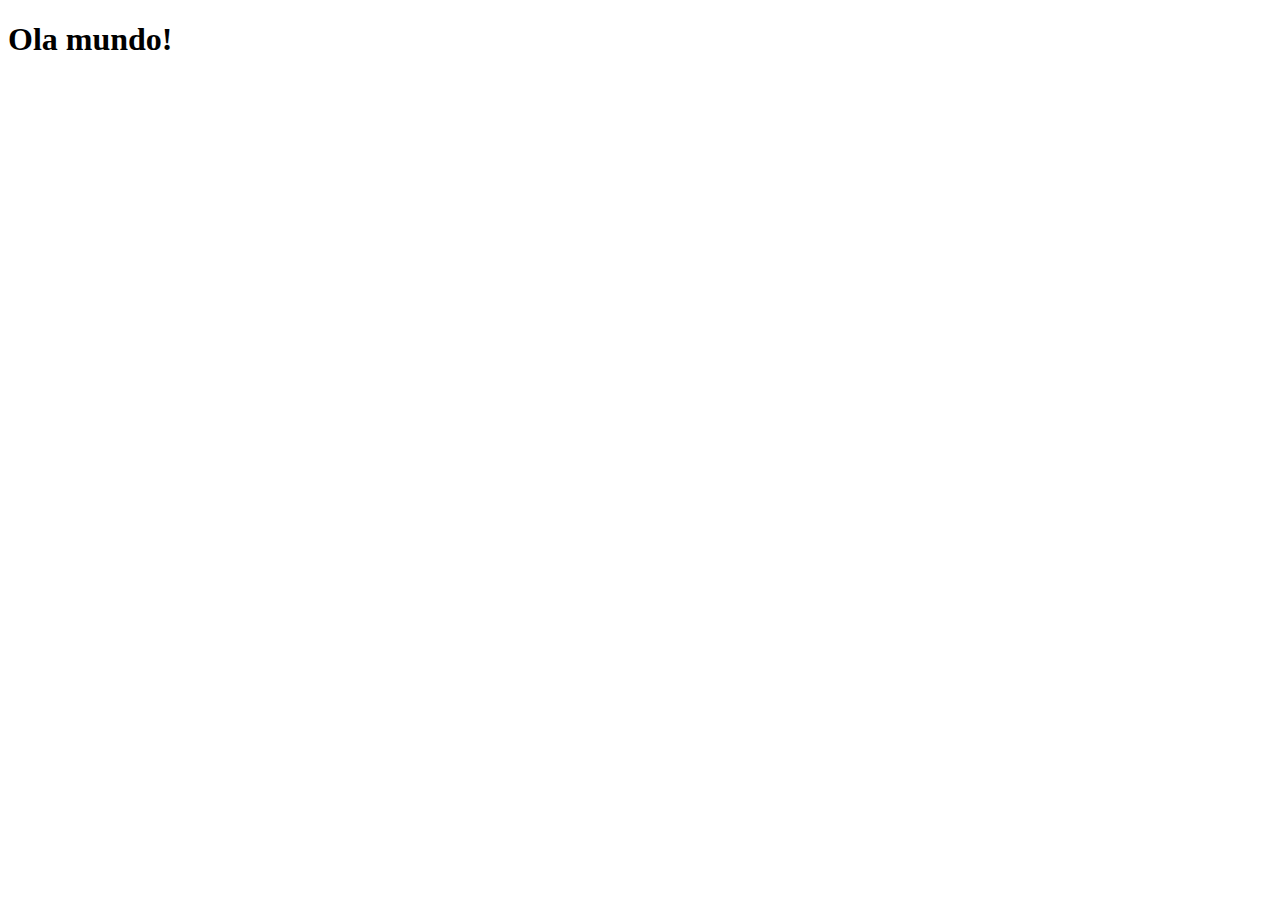
==== index.html @ 608e98ab "criei a pagina principal" ====
<!DOCTYPE html>
<html lang="pt-br">
<head>
    <meta charset="UTF-8">
    <meta http-equiv="X-UA-Compatible" content="IE=edge">
    <meta name="viewport" content="width=device-width, initial-scale=1.0">
    <title>Projeto redes sociais</title>
    <link rel="shortcut icon" href="favicon.ico" type="image/x-icon">
</head>
<body>
    <h1>Ola mundo!</h1>
    
</body>
</html>
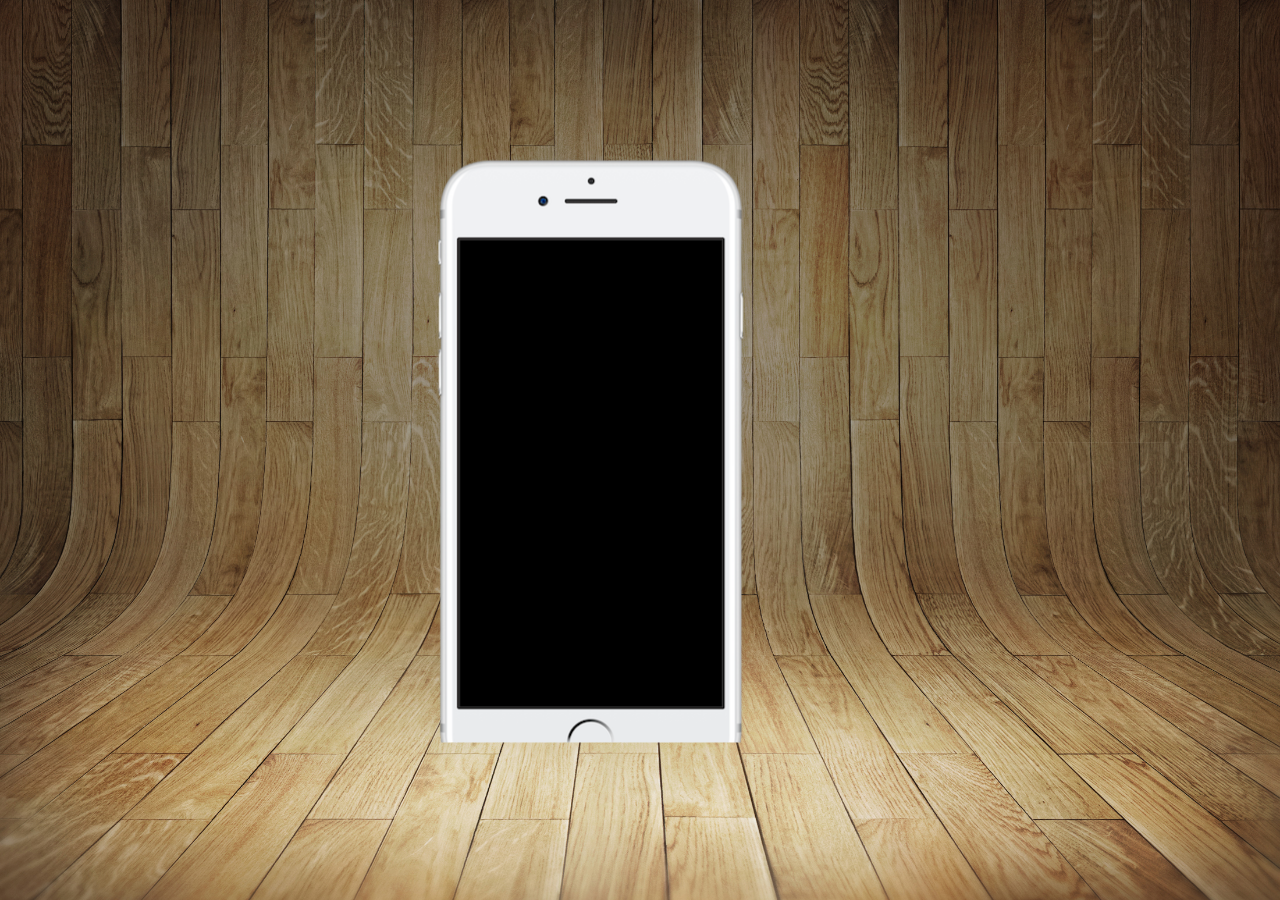
==== commit 98fb8c9a: "atualizando repositorios" ====
--- a/index.html
+++ b/index.html
@@ -6,9 +6,17 @@
     <meta name="viewport" content="width=device-width, initial-scale=1.0">
     <title>Projeto redes sociais</title>
     <link rel="shortcut icon" href="favicon.ico" type="image/x-icon">
+    <link rel="stylesheet" href="estilos/style.css">
 </head>
 <body>
-    <h1>Ola mundo!</h1>
+    <main>
+        <section id="telefone">
+
+        </section>
+        <section id="redes-sociais">
+
+        </section>
+    </main>
     
 </body>
 </html>--- a/estilos/style.css
+++ b/estilos/style.css
@@ -0,0 +1,41 @@
+@charset "UTF-8";
+
+*{
+    margin: 0px;
+    padding: 0px;
+    font-family: Arial, Helvetica, sans-serif;
+}
+
+
+html, body{
+    height: 100%;
+    width: 100%;
+    background-color: black;
+}
+
+body{
+    background: url(../imagens/fundo-madeira.jpg) no-repeat top center;
+    background-size:cover; /*para deixar a tela de fundo tomando toda a tela*/
+    background-attachment: fixed; /*para caso tenha barra de rolagem o telefone ficar fixo na tela*/
+
+}
+main{
+    position:relative;
+    height: 100%;
+}
+
+section#telefone{
+    position: absolute;
+    top: 50%;
+    left: 50%;
+    transform: translate(-50%, -50%); /*Para deixar o celular centralizado*/
+
+    height: 65%;
+    width: 32%;
+    background: url(../imagens/frame-iphone.png) no-repeat;
+
+}
+
+section#redes-sociais{
+
+}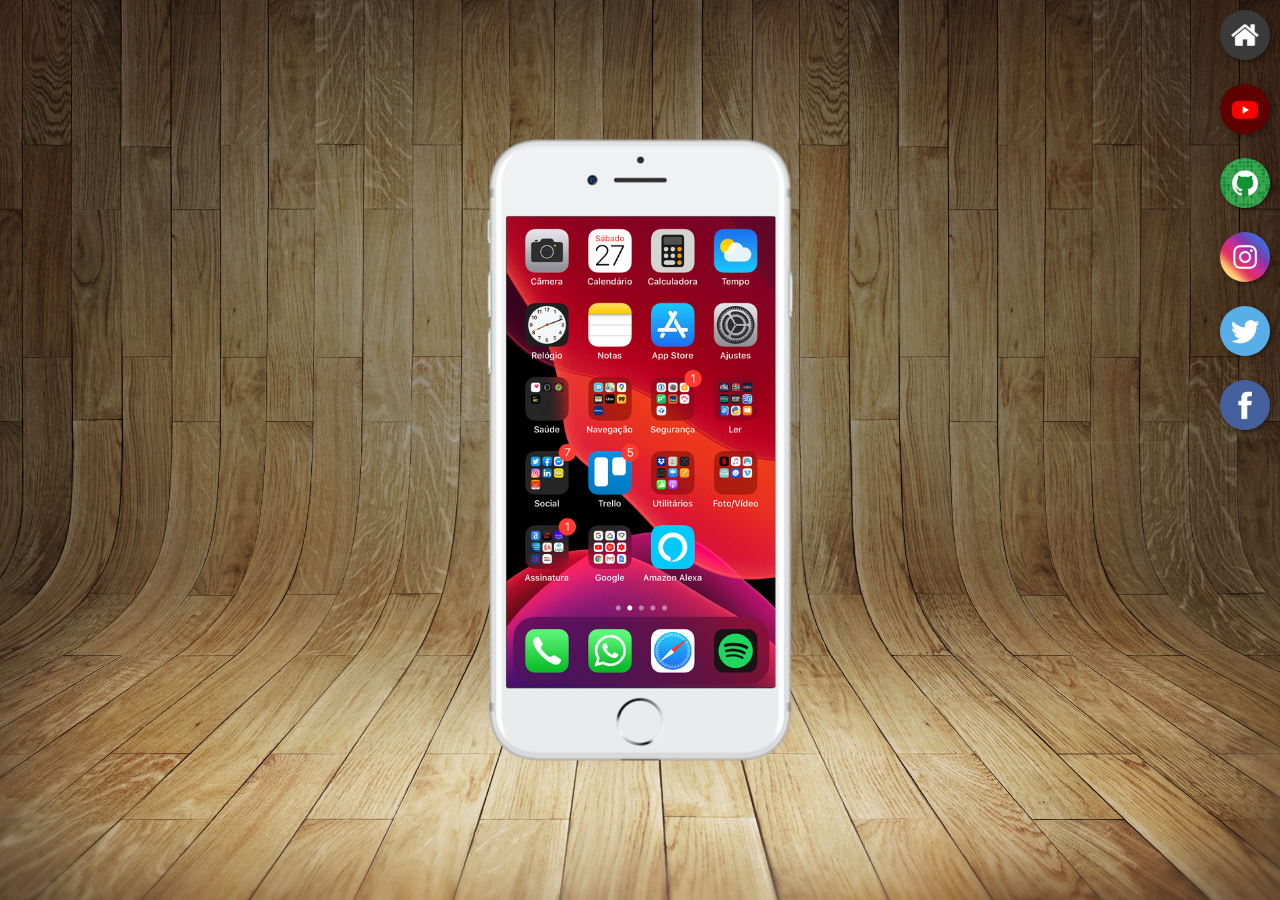
==== commit ba79f5ae: "botões na lateral" ====
--- a/index.html
+++ b/index.html
@@ -4,6 +4,7 @@
     <meta charset="UTF-8">
     <meta http-equiv="X-UA-Compatible" content="IE=edge">
     <meta name="viewport" content="width=device-width, initial-scale=1.0">
+    
     <title>Projeto redes sociais</title>
     <link rel="shortcut icon" href="favicon.ico" type="image/x-icon">
     <link rel="stylesheet" href="estilos/style.css">
@@ -11,10 +12,16 @@
 <body>
     <main>
         <section id="telefone">
+            <iframe src="home.html" name="tela" id="tela" frameborder="0"></iframe>
 
         </section>
         <section id="redes-sociais">
-
+            <a href="#" target="tela"> <img src="imagens/logo-home.jpg" alt="Home"></a><br>
+            <a href="#" target="tela"> <img src="imagens/logo-youtube.jpg" alt="Youtube"></a><br>
+            <a href="#" target="tela"> <img src="imagens/logo-github.jpg" alt="Guithub"></a><br>
+            <a href="#" target="tela"> <img src="imagens/logo-instagram.jpg" alt="instagram"></a><br>
+            <a href="#" target="tela"> <img src="imagens/logo-twitter.jpg" alt="twittet"></a><br>
+            <a href="#" target="tela"> <img src="imagens/logo-facebook.jpg" alt="facebook"></a><br>
         </section>
     </main>
     
--- a/estilos/style.css
+++ b/estilos/style.css
@@ -1,4 +1,5 @@
 @charset "UTF-8";
+
 
 *{
     margin: 0px;
@@ -6,22 +7,23 @@
     font-family: Arial, Helvetica, sans-serif;
 }
 
-
 html, body{
-    height: 100%;
-    width: 100%;
+    height: 100vh;
+    width: 100vw;
     background-color: black;
 }
 
 body{
-    background: url(../imagens/fundo-madeira.jpg) no-repeat top center;
+    background: url('../imagens/fundo-madeira.jpg') no-repeat top center;
     background-size:cover; /*para deixar a tela de fundo tomando toda a tela*/
     background-attachment: fixed; /*para caso tenha barra de rolagem o telefone ficar fixo na tela*/
 
 }
 main{
     position:relative;
-    height: 100%;
+    height: 100vh;
+    width: 100vw;
+    
 }
 
 section#telefone{
@@ -30,12 +32,37 @@
     left: 50%;
     transform: translate(-50%, -50%); /*Para deixar o celular centralizado*/
 
-    height: 65%;
-    width: 32%;
-    background: url(../imagens/frame-iphone.png) no-repeat;
+    height: 627px;
+    width: 311px;
+    background: url('../imagens/frame-iphone.png') no-repeat;
+
+}
+
+iframe#tela{
+    position: relative;
+    top: 80px;
+    left: 22px;
+    width: 269px;
+    height: 471px;
 
 }
 
 section#redes-sociais{
+    text-align: right; /*depois de colocar a tag <br> depois de </a> na pagina html para quebrar linha essa ação no css deixa as imagens do lado direito da tela  */
+}
 
+section#redes-sociais img{
+    width: 50px; /*quando reduz a largura ja reduz o tamanho tamnbem*/
+    margin: 10px; /* separa uma imagem da outra*/
+    border-radius: 50%; /*para deixar as imagens redondas*/
+    box-shadow: 2px 2px 5px rgba(0, 0, 0, 0.400); /*sombreamento*/
+    box-sizing: border-box; /*para a borda fazer parte da caixa e as outras imagens não se mecherem quando o mouse passar por cima*/
+}
+
+section#redes-sociais img:hover {
+    /*animação nas imagens de menu*/
+    border: 2px solid white;
+    transform: translate(-3px, -3px);
+    box-shadow: 5px 5px 10px rgba(0, 0, 0, 0.623);
+    transition: transform .3s, border 1s;
 }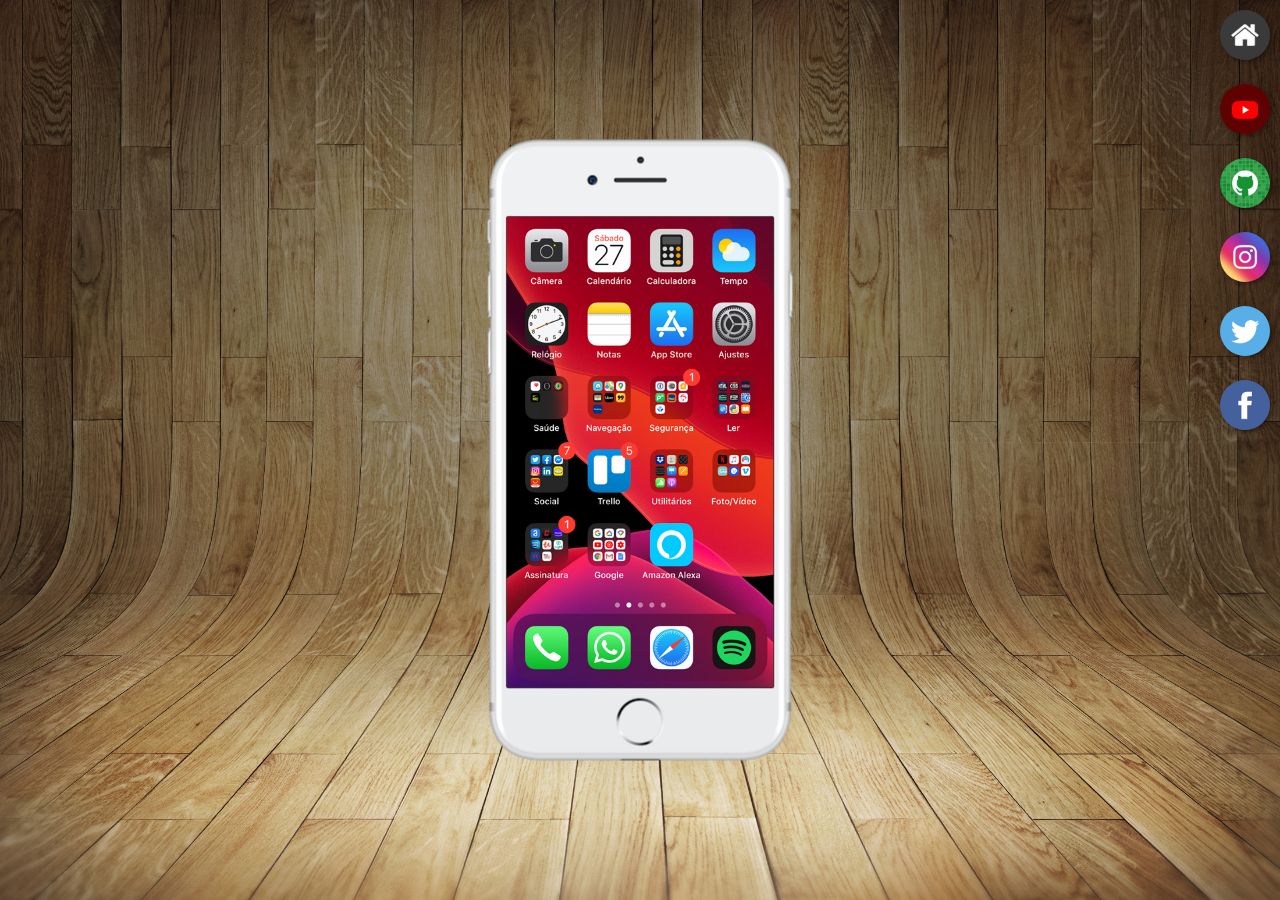
==== commit 1ce2115d: "inserindo links personalizados" ====
--- a/index.html
+++ b/index.html
@@ -16,12 +16,12 @@
 
         </section>
         <section id="redes-sociais">
-            <a href="#" target="tela"> <img src="imagens/logo-home.jpg" alt="Home"></a><br>
-            <a href="#" target="tela"> <img src="imagens/logo-youtube.jpg" alt="Youtube"></a><br>
-            <a href="#" target="tela"> <img src="imagens/logo-github.jpg" alt="Guithub"></a><br>
-            <a href="#" target="tela"> <img src="imagens/logo-instagram.jpg" alt="instagram"></a><br>
-            <a href="#" target="tela"> <img src="imagens/logo-twitter.jpg" alt="twittet"></a><br>
-            <a href="#" target="tela"> <img src="imagens/logo-facebook.jpg" alt="facebook"></a><br>
+            <a href="home.html" target="tela"> <img src="imagens/logo-home.jpg" alt="Home"></a><br>
+            <a href="youtube.html" target="tela"> <img src="imagens/logo-youtube.jpg" alt="Youtube"></a><br>
+            <a href="guithub.html" target="tela"> <img src="imagens/logo-github.jpg" alt="Guithub"></a><br>
+            <a href="instagram.html" target="tela"> <img src="imagens/logo-instagram.jpg" alt="instagram"></a><br>
+            <a href="twitter.html" target="tela"> <img src="imagens/logo-twitter.jpg" alt="twittet"></a><br>
+            <a href="facebook.html" target="tela"> <img src="imagens/logo-facebook.jpg" alt="facebook"></a><br>
         </section>
     </main>
     
--- a/estilos/style.css
+++ b/estilos/style.css
@@ -42,7 +42,7 @@
     position: relative;
     top: 80px;
     left: 22px;
-    width: 269px;
+    width: 267px;
     height: 471px;
 
 }
